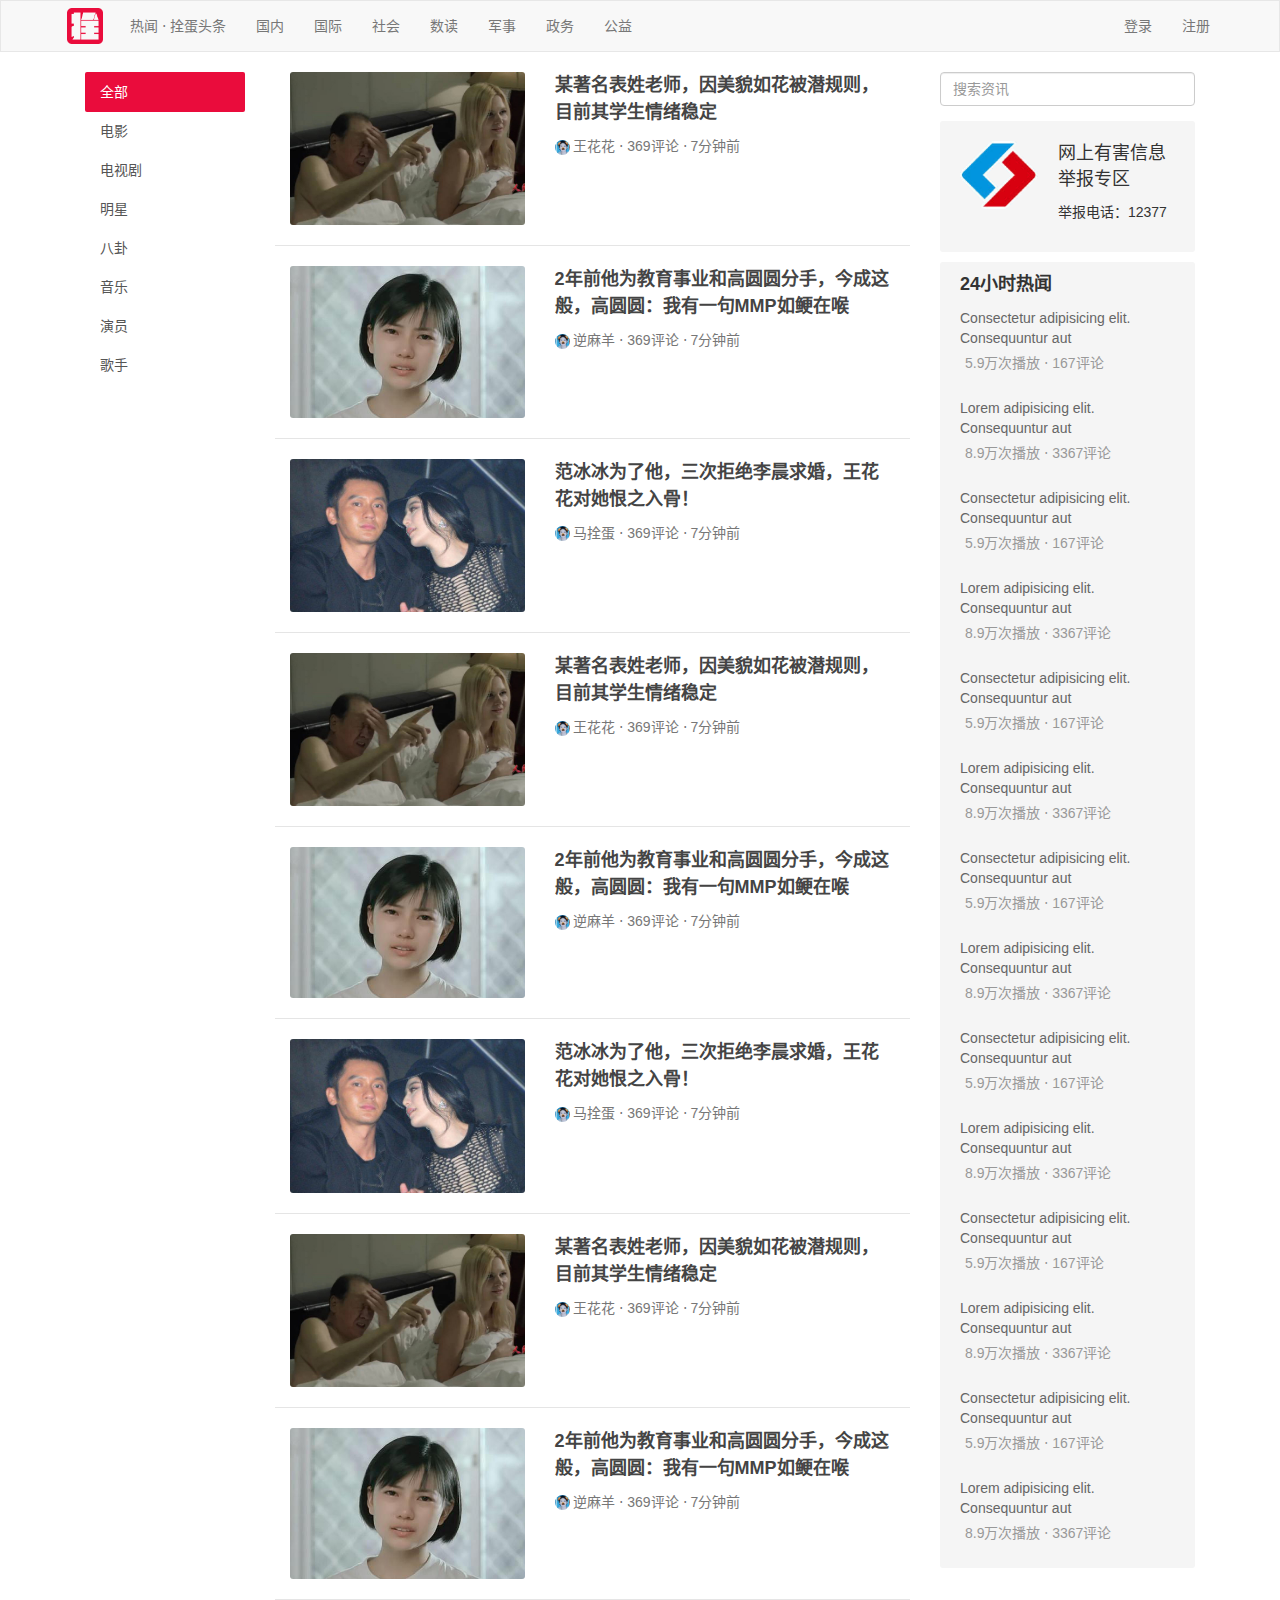
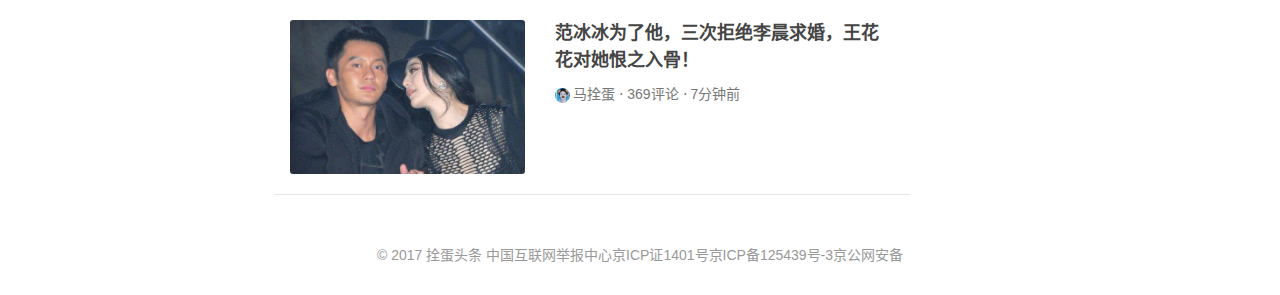
==== index.html @ 9f440f59 "first commit" ====
<!DOCTYPE html>
<html lang="zh-CN">

<head>
    <meta charset="UTF-8">
    <meta name="viewport" content="width=device-width, initial-scale=1.0">
    <meta http-equiv="X-UA-Compatible" content="ie=edge">
    <title>拴蛋头条</title>
    <link rel="stylesheet" href="css/bootstrap.min.css">
    <link rel="stylesheet" href="css/main.css">
</head>

<body>
<div class="navbar navbar-default">
    <div class="container">
        <div class="navbar-header">
            <a href="index.html" class="navbar-brand">
            </a>
        </div>
        <ul class="nav navbar-nav">
            <li><a href="#">热闻 ⋅ 拴蛋头条</a></li>
            <li><a href="#">国内</a></li>
            <li><a href="#">国际</a></li>
            <li><a href="#">社会</a></li>
            <li><a href="#">数读</a></li>
            <li><a href="#">军事</a></li>
            <li><a href="#">政务</a></li>
            <li><a href="#">公益</a></li>
        </ul>
        <ul class="nav navbar-nav navbar-right">
            <li><a href="login.html">登录</a></li>
            <li><a href="signup.html">注册</a></li>
        </ul>
    </div>
</div>
<div class="container">
    <div class="col-sm-2">
        <div class="list-group side-bar">
            <a class="list-group-item active" href="#">全部</a>
            <a class="list-group-item" href="#">电影</a>
            <a class="list-group-item" href="#">电视剧</a>
            <a class="list-group-item" href="#">明星</a>
            <a class="list-group-item" href="#">八卦</a>
            <a class="list-group-item" href="#">音乐</a>
            <a class="list-group-item" href="#">演员</a>
            <a class="list-group-item" href="#">歌手</a>
        </div>
    </div>
    <div class="col-sm-7">
        <div class="post-list">
            <div class="post-list-item">
                <div class="col-xs-5">
                    <img class="post-object" src="img/003.jpg">
                </div>
                <div class="col-xs-7">
                    <a href="news.html">
                        <div class="post-heading">某著名表姓老师，因美貌如花被潜规则，目前其学生情绪稳定</div>
                    </a>
                    <!-- <p>Lorem ipsum dolor sit amet, consectetur adipisicing elit. Consequuntur aut doloribus optio
                        eligendi id expedita recusandae...</p> -->
                    <p class="text-muted">
                        <span>
                            <img class="avatar" src="img/004.jpg">
                        王花花
                        </span> ⋅
                        <span>
                        369评论
                        </span> ⋅
                        <span>
                        7分钟前
                        </span>
                    </p>
                </div>
            </div>
            <div class="post-list-item">
                <div class="col-xs-5">
                    <img class="post-object" src="img/002.jpg">
                </div>
                <div class="col-xs-7">
                    <a href="news.html">
                        <div class="post-heading">2年前他为教育事业和高圆圆分手，今成这般，高圆圆：我有一句MMP如鲠在喉</div>
                    </a>
                    <!-- <p>Lorem ipsum dolor sit amet, consectetur adipisicing elit. Consequuntur aut doloribus optio
                        eligendi id expedita recusandae...</p> -->
                    <p class="text-muted">
                        <span>
                            <img class="avatar" src="img/004.jpg">
                        逆麻羊
                        </span> ⋅
                        <span>
                        369评论
                        </span> ⋅
                        <span>
                        7分钟前
                        </span>
                    </p>
                </div>
            </div>
            <div class="post-list-item">
                <div class="col-xs-5">
                    <img class="post-object" src="img/005.jpg">
                </div>
                <div class="col-xs-7">
                    <a href="news.html">
                        <div class="post-heading">范冰冰为了他，三次拒绝李晨求婚，王花花对她恨之入骨！</div>
                    </a>
                    <!-- <p>Lorem ipsum dolor sit amet, consectetur adipisicing elit. Consequuntur aut doloribus optio
                        eligendi id expedita recusandae...</p> -->
                    <p class="text-muted">
                        <span>
                            <img class="avatar" src="img/004.jpg">
                        马拴蛋
                        </span> ⋅
                        <span>
                        369评论
                        </span> ⋅
                        <span>
                        7分钟前
                        </span>
                    </p>
                </div>
            </div>
            <div class="post-list-item">
                <div class="col-xs-5">
                    <img class="post-object" src="img/003.jpg">
                </div>
                <div class="col-xs-7">
                    <a href="news.html">
                        <div class="post-heading">某著名表姓老师，因美貌如花被潜规则，目前其学生情绪稳定</div>
                    </a>
                    <!-- <p>Lorem ipsum dolor sit amet, consectetur adipisicing elit. Consequuntur aut doloribus optio
                        eligendi id expedita recusandae...</p> -->
                    <p class="text-muted">
                        <span>
                            <img class="avatar" src="img/004.jpg">
                        王花花
                        </span> ⋅
                        <span>
                        369评论
                        </span> ⋅
                        <span>
                        7分钟前
                        </span>
                    </p>
                </div>
            </div>
            <div class="post-list-item">
                <div class="col-xs-5">
                    <img class="post-object" src="img/002.jpg">
                </div>
                <div class="col-xs-7">
                    <a href="news.html">
                        <div class="post-heading">2年前他为教育事业和高圆圆分手，今成这般，高圆圆：我有一句MMP如鲠在喉</div>
                    </a>
                    <!-- <p>Lorem ipsum dolor sit amet, consectetur adipisicing elit. Consequuntur aut doloribus optio
                        eligendi id expedita recusandae...</p> -->
                    <p class="text-muted">
                        <span>
                            <img class="avatar" src="img/004.jpg">
                        逆麻羊
                        </span> ⋅
                        <span>
                        369评论
                        </span> ⋅
                        <span>
                        7分钟前
                        </span>
                    </p>
                </div>
            </div>
            <div class="post-list-item">
                <div class="col-xs-5">
                    <img class="post-object" src="img/005.jpg">
                </div>
                <div class="col-xs-7">
                    <a href="news.html">
                        <div class="post-heading">范冰冰为了他，三次拒绝李晨求婚，王花花对她恨之入骨！</div>
                    </a>
                    <!-- <p>Lorem ipsum dolor sit amet, consectetur adipisicing elit. Consequuntur aut doloribus optio
                        eligendi id expedita recusandae...</p> -->
                    <p class="text-muted">
                        <span>
                            <img class="avatar" src="img/004.jpg">
                        马拴蛋
                        </span> ⋅
                        <span>
                        369评论
                        </span> ⋅
                        <span>
                        7分钟前
                        </span>
                    </p>
                </div>
            </div>
            <div class="post-list-item">
                <div class="col-xs-5">
                    <img class="post-object" src="img/003.jpg">
                </div>
                <div class="col-xs-7">
                    <a href="news.html">
                        <div class="post-heading">某著名表姓老师，因美貌如花被潜规则，目前其学生情绪稳定</div>
                    </a>
                    <!-- <p>Lorem ipsum dolor sit amet, consectetur adipisicing elit. Consequuntur aut doloribus optio
                        eligendi id expedita recusandae...</p> -->
                    <p class="text-muted">
                        <span>
                            <img class="avatar" src="img/004.jpg">
                        王花花
                        </span> ⋅
                        <span>
                        369评论
                        </span> ⋅
                        <span>
                        7分钟前
                        </span>
                    </p>
                </div>
            </div>
            <div class="post-list-item">
                <div class="col-xs-5">
                    <img class="post-object" src="img/002.jpg">
                </div>
                <div class="col-xs-7">
                    <a href="news.html">
                        <div class="post-heading">2年前他为教育事业和高圆圆分手，今成这般，高圆圆：我有一句MMP如鲠在喉</div>
                    </a>
                    <!-- <p>Lorem ipsum dolor sit amet, consectetur adipisicing elit. Consequuntur aut doloribus optio
                        eligendi id expedita recusandae...</p> -->
                    <p class="text-muted">
                        <span>
                            <img class="avatar" src="img/004.jpg">
                        逆麻羊
                        </span> ⋅
                        <span>
                        369评论
                        </span> ⋅
                        <span>
                        7分钟前
                        </span>
                    </p>
                </div>
            </div>
            <div class="post-list-item">
                <div class="col-xs-5">
                    <img class="post-object" src="img/005.jpg">
                </div>
                <div class="col-xs-7">
                    <a href="news.html">
                        <div class="post-heading">范冰冰为了他，三次拒绝李晨求婚，王花花对她恨之入骨！</div>
                    </a>
                    <!-- <p>Lorem ipsum dolor sit amet, consectetur adipisicing elit. Consequuntur aut doloribus optio
                        eligendi id expedita recusandae...</p> -->
                    <p class="text-muted">
                        <span>
                            <img class="avatar" src="img/004.jpg">
                        马拴蛋
                        </span> ⋅
                        <span>
                        369评论
                        </span> ⋅
                        <span>
                        7分钟前
                        </span>
                    </p>
                </div>
            </div>
        </div>
    </div>
    <div class="col-sm-3">
      <div class="form-group">
        <input type="search" class="form-control" placeholder="搜索资讯">
      </div>
      <div class="side-bar-well clearfix">
        <div class="col-sm-5"><img src="img/1-1.png"></div>
        <div class="col-sm-7">
          <p class="side-bar-well-title">
            网上有害信息举报专区
          </p>
          <p>举报电话：12377</p>
        </div>
      </div>
      <div class="side-bar-well">
        <strong class="side-bar-well-title">
          24小时热闻
        </strong>
        <a href="#" class="news-item">
          <div class="news-title">Consectetur adipisicing elit. Consequuntur aut </div>
          <div class="news-info">
              5.9万次播放  ⋅ 167评论
          </div>
        </a>
        <a href="#" class="news-item">
          <div class="news-title">Lorem adipisicing elit. Consequuntur aut </div>
          <div class="news-info">
              8.9万次播放  ⋅ 3367评论
          </div>
        </a>
        <a href="#" class="news-item">
          <div class="news-title">Consectetur adipisicing elit. Consequuntur aut </div>
          <div class="news-info">
              5.9万次播放  ⋅ 167评论
          </div>
        </a>
        <a href="#" class="news-item">
          <div class="news-title">Lorem adipisicing elit. Consequuntur aut </div>
          <div class="news-info">
              8.9万次播放  ⋅ 3367评论
          </div>
        </a>
        <a href="#" class="news-item">
          <div class="news-title">Consectetur adipisicing elit. Consequuntur aut </div>
          <div class="news-info">
              5.9万次播放  ⋅ 167评论
          </div>
        </a>
        <a href="#" class="news-item">
          <div class="news-title">Lorem adipisicing elit. Consequuntur aut </div>
          <div class="news-info">
              8.9万次播放  ⋅ 3367评论
          </div>
        </a>
        <a href="#" class="news-item">
          <div class="news-title">Consectetur adipisicing elit. Consequuntur aut </div>
          <div class="news-info">
              5.9万次播放  ⋅ 167评论
          </div>
        </a>
        <a href="#" class="news-item">
          <div class="news-title">Lorem adipisicing elit. Consequuntur aut </div>
          <div class="news-info">
              8.9万次播放  ⋅ 3367评论
          </div>
        </a>
        <a href="#" class="news-item">
          <div class="news-title">Consectetur adipisicing elit. Consequuntur aut </div>
          <div class="news-info">
              5.9万次播放  ⋅ 167评论
          </div>
        </a>
        <a href="#" class="news-item">
          <div class="news-title">Lorem adipisicing elit. Consequuntur aut </div>
          <div class="news-info">
              8.9万次播放  ⋅ 3367评论
          </div>
        </a>
        <a href="#" class="news-item">
          <div class="news-title">Consectetur adipisicing elit. Consequuntur aut </div>
          <div class="news-info">
              5.9万次播放  ⋅ 167评论
          </div>
        </a>
        <a href="#" class="news-item">
          <div class="news-title">Lorem adipisicing elit. Consequuntur aut </div>
          <div class="news-info">
              8.9万次播放  ⋅ 3367评论
          </div>
        </a>
        <a href="#" class="news-item">
          <div class="news-title">Consectetur adipisicing elit. Consequuntur aut </div>
          <div class="news-info">
              5.9万次播放  ⋅ 167评论
          </div>
        </a>
        <a href="#" class="news-item">
          <div class="news-title">Lorem adipisicing elit. Consequuntur aut </div>
          <div class="news-info">
              8.9万次播放  ⋅ 3367评论
          </div>
        </a>
      </div>
    </div>
</div>
<div class="footer">
  © 2017 拴蛋头条 中国互联网举报中心京ICP证1401号京ICP备125439号-3京公网安备
</div>
</body>

</html>
---- css/main.css ----
a:hover {
  text-decoration: none;
}

img {
  display: block;
  width: 100%;
  border-radius: 3px;
}

.navbar {
  border-radius: 0;
}

.navbar-brand {
  width: 60px;
  background-image: url(../img/logo.png);
  background-repeat: no-repeat;
  background-size: 60%;
  background-position: center center;
}

.post-list-item {
  border-bottom: 1px solid #e5e5e5;
  padding-top: 20px;
  padding-bottom: 20px;
}

.post-list-item:first-child {
  padding-top: 0;
}

.post-list-item::before,
.post-list-item::after {
  content: "";
  display: block;
  clear: both;
}

.post-heading {
  font-size: 18px;
  font-weight: bold;
  color: #444;
  line-height: 1.5;
  margin-bottom: 10px;
}

.post-heading:hover {
  color: #000;
}

.avatar {
  display: inline-block;
  max-width: 15px;
  border-radius: 50%;
}

.side-bar .list-group-item {
  border:0;
  border-radius: 2px;
}

.list-group-item.active {
  background: #ea0c3c;
}
.list-group-item.active:hover {
  background: #ea0c3c;
}

.side-bar-well {
  padding: 10px;
  background: #f5f5f5;
  margin-bottom: 10px;
  border-radius: 3px;
}

.side-bar-well-title {
  font-size: 18px;
}

.news-item {
  display: block;
  color: #666;
}

.side-bar-well > * {
  padding: 10px;
}

.news-item:hover {
  background: rgba(0,0,0,.03);
}

.news-info {
  color: #999;
  padding: 5px;
}

.footer {
  margin-top: 20px;
  padding: 30px 0;
  color: #999;
  text-align: center;
}

.form-container  {
  max-width: 500px;
  margin: 0 auto;
}

.btn-primary {
  background-color: #ea0c3c;
  border-color: #ea0c3c;
}

.btn-primary:hover,
.btn-primary.focus,
.btn-primary:focus,
.btn-primary.active, .btn-primary:active, .open>.dropdown-toggle.btn-primary,
.btn-primary.active.focus, .btn-primary.active:focus, .btn-primary.active:hover, .btn-primary:active.focus, .btn-primary:active:focus, .btn-primary:active:hover, .open>.dropdown-toggle.btn-primary.focus, .open>.dropdown-toggle.btn-primary:focus, .open>.dropdown-toggle.btn-primary:hover {
  background-color: #d00e38;
  border-color: #d00e38;
}

.news .info {
  color: #999;
  font-size: 16px;
}

.news h1 {
  line-height: 1.5;
}

.news .content {
  font-size: 16px;
}
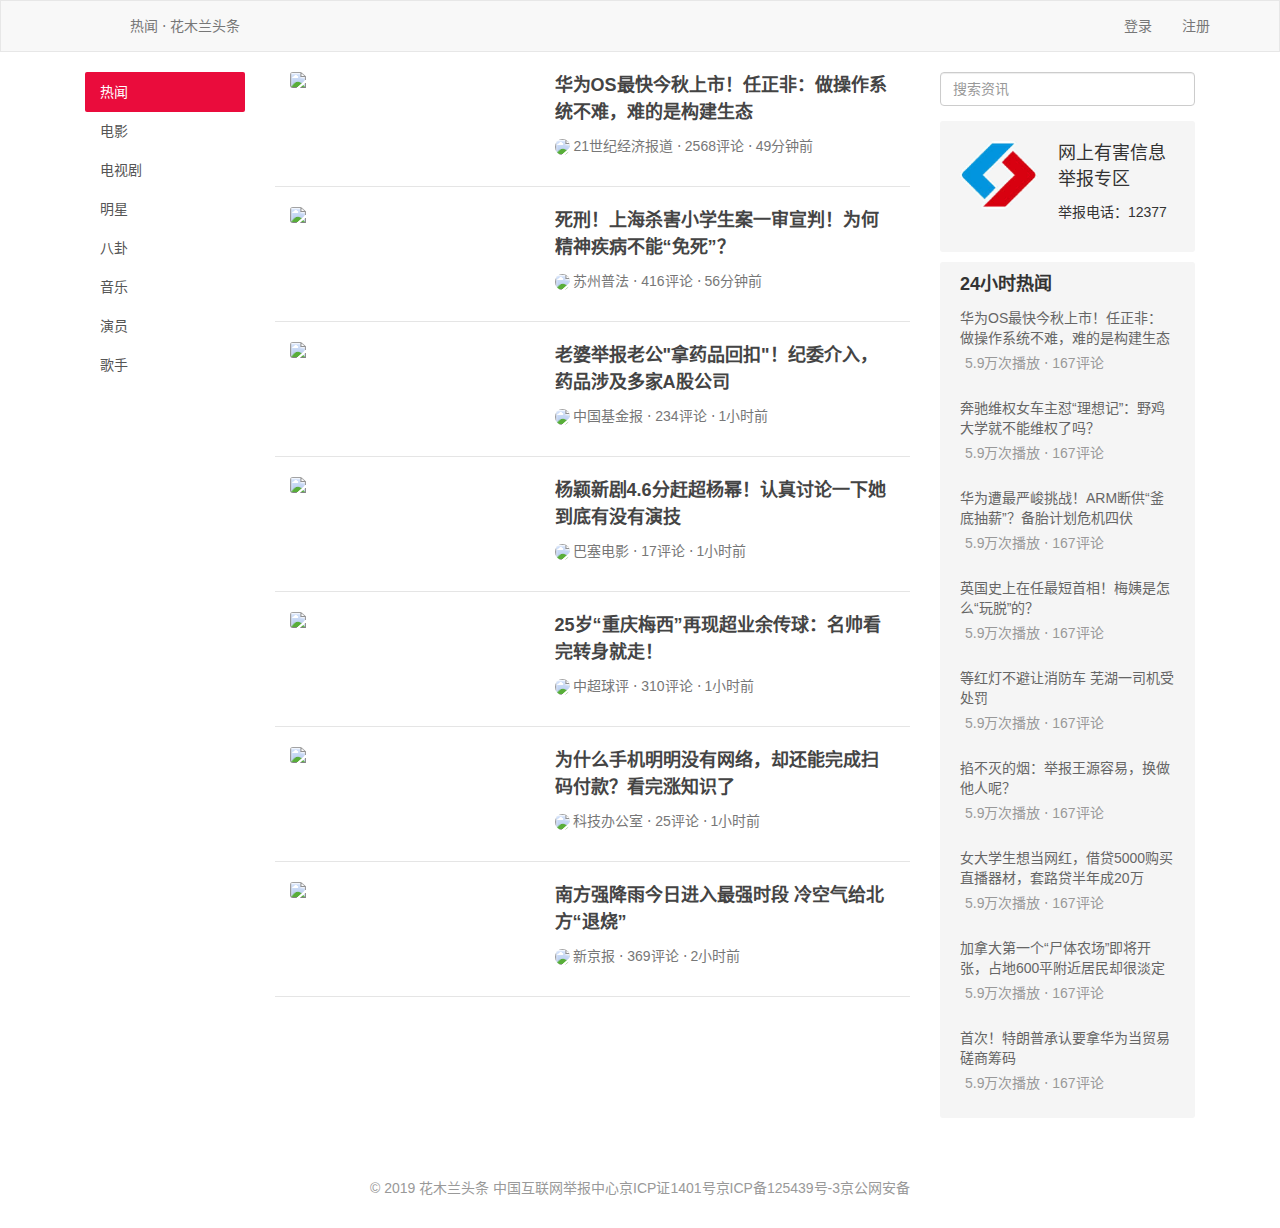
==== commit 1f68783e: "[ADD] real news from toutiao" ====
--- a/index.html
+++ b/index.html
@@ -5,374 +5,279 @@
     <meta charset="UTF-8">
     <meta name="viewport" content="width=device-width, initial-scale=1.0">
     <meta http-equiv="X-UA-Compatible" content="ie=edge">
-    <title>拴蛋头条</title>
+    <title>花木兰头条</title>
     <link rel="stylesheet" href="css/bootstrap.min.css">
     <link rel="stylesheet" href="css/main.css">
 </head>
 
 <body>
-<div class="navbar navbar-default">
+    <div class="navbar navbar-default">
+        <div class="container">
+            <div class="navbar-header">
+                <a href="index.html" class="navbar-brand">
+                </a>
+            </div>
+            <ul class="nav navbar-nav">
+                <li><a href="index.html">热闻 ⋅ 花木兰头条</a></li>
+            </ul>
+            <ul class="nav navbar-nav navbar-right">
+                <li><a href="login.html">登录</a></li>
+                <li><a href="signup.html">注册</a></li>
+            </ul>
+        </div>
+    </div>
     <div class="container">
-        <div class="navbar-header">
-            <a href="index.html" class="navbar-brand">
-            </a>
-        </div>
-        <ul class="nav navbar-nav">
-            <li><a href="#">热闻 ⋅ 拴蛋头条</a></li>
-            <li><a href="#">国内</a></li>
-            <li><a href="#">国际</a></li>
-            <li><a href="#">社会</a></li>
-            <li><a href="#">数读</a></li>
-            <li><a href="#">军事</a></li>
-            <li><a href="#">政务</a></li>
-            <li><a href="#">公益</a></li>
-        </ul>
-        <ul class="nav navbar-nav navbar-right">
-            <li><a href="login.html">登录</a></li>
-            <li><a href="signup.html">注册</a></li>
-        </ul>
+        <div class="col-sm-2">
+            <div class="list-group side-bar">
+                <a class="list-group-item active" href="#">热闻</a>
+                <a class="list-group-item" href="#">电影</a>
+                <a class="list-group-item" href="#">电视剧</a>
+                <a class="list-group-item" href="#">明星</a>
+                <a class="list-group-item" href="#">八卦</a>
+                <a class="list-group-item" href="#">音乐</a>
+                <a class="list-group-item" href="#">演员</a>
+                <a class="list-group-item" href="#">歌手</a>
+            </div>
+        </div>
+        <div class="col-sm-7">
+            <div class="post-list">
+                <div class="post-list-item">
+                    <div class="col-xs-5">
+                        <img class="post-object" src="https://p1.pstatp.com/list/190x124/pgc-image/RRRT0oU44vFFsX">
+                    </div>
+                    <div class="col-xs-7">
+                        <a href="hotspot/huawei-os.html">
+                            <div class="post-heading">华为OS最快今秋上市！任正非：做操作系统不难，难的是构建生态</div>
+                        </a>
+                        <p class="text-muted">
+                            <span>
+                                <img class="avatar" src="https://p3.pstatp.com/large/10715/2372225743">
+                                21世纪经济报道
+                            </span> ⋅
+                            <span>
+                                2568评论
+                            </span> ⋅
+                            <span>
+                                49分钟前
+                            </span>
+                        </p>
+                    </div>
+                </div>
+                <div class="post-list-item">
+                    <div class="col-xs-5">
+                        <img class="post-object" src="https://p1.pstatp.com/list/190x124/pgc-image/RRN78KACzRy9R7">
+                    </div>
+                    <div class="col-xs-7">
+                        <a href="hotspot/death.html">
+                            <div class="post-heading">死刑！上海杀害小学生案一审宣判！为何精神疾病不能“免死”？</div>
+                        </a>
+                        <p class="text-muted">
+                            <span>
+                                <img class="avatar" src="https://p3.pstatp.com/large/ef70002fd0402afb0c0">
+                                苏州普法
+                            </span> ⋅
+                            <span>
+                                416评论
+                            </span> ⋅
+                            <span>
+                                56分钟前
+                            </span>
+                        </p>
+                    </div>
+                </div>
+                <div class="post-list-item">
+                    <div class="col-xs-5">
+                        <img class="post-object" src="https://p3.pstatp.com/list/190x124/pgc-image/RRSK47xEiaBcRy">
+                    </div>
+                    <div class="col-xs-7">
+                        <a href="hotspot/drug-rebate.html">
+                            <div class="post-heading">老婆举报老公"拿药品回扣"！纪委介入，药品涉及多家A股公司</div>
+                        </a>
+                        <p class="text-muted">
+                            <span>
+                                <img class="avatar" src="https://p1.pstatp.com/large/439/2193372108">
+                                中国基金报
+                            </span> ⋅
+                            <span>
+                                234评论
+                            </span> ⋅
+                            <span>
+                                1小时前
+                            </span>
+                        </p>
+                    </div>
+                </div>
+                <div class="post-list-item">
+                    <div class="col-xs-5">
+                        <img class="post-object"
+                            src="https://p1.pstatp.com/list/190x124/pgc-image/7cfd8b61d8dd4e7395359197cc3b3169">
+                    </div>
+                    <div class="col-xs-7">
+                        <a href="hotspot/china-usa-mv.html">
+                            <div class="post-heading">杨颖新剧4.6分赶超杨幂！认真讨论一下她到底有没有演技</div>
+                        </a>
+                        <p class="text-muted">
+                            <span>
+                                <img class="avatar" src="https://p8.pstatp.com/large/5e7d0005ae5c51d7cc6f">
+                                巴塞电影
+                            </span> ⋅
+                            <span>
+                                17评论
+                            </span> ⋅
+                            <span>
+                                1小时前
+                            </span>
+                        </p>
+                    </div>
+                </div>
+                <div class="post-list-item">
+                    <div class="col-xs-5">
+                        <img class="post-object"
+                            src="https://p3.pstatp.com/list/190x124/pgc-image/b5932e265b9442529487686620b7ca17">
+                    </div>
+                    <div class="col-xs-7">
+                        <a href="hotspot/messi.html">
+                            <div class="post-heading"> 25岁“重庆梅西”再现超业余传球：名帅看完转身就走！ </div>
+                        </a>
+                        <p class="text-muted">
+                            <span>
+                                <img class="avatar" src="https://p2.pstatp.com/large/2b70026ae9936f282bc">
+                                中超球评
+                            </span> ⋅
+                            <span>
+                                310评论
+                            </span> ⋅
+                            <span>
+                                1小时前
+                            </span>
+                        </p>
+                    </div>
+                </div>
+                <div class="post-list-item">
+                    <div class="col-xs-5">
+                        <img class="post-object"
+                            src="https://p3.pstatp.com/list/190x124/pgc-image/2b78a219b78e4431ac9f96543258fd7e">
+                    </div>
+                    <div class="col-xs-7">
+                        <a href="hotspot/pay-without-network.html">
+                            <div class="post-heading"> 为什么手机明明没有网络，却还能完成扫码付款？看完涨知识了 </div>
+                        </a>
+                        <p class="text-muted">
+                            <span>
+                                <img class="avatar" src="https://p1.pstatp.com/large/ff1800003edc92704d4d">
+                                科技办公室
+                            </span> ⋅
+                            <span>
+                                25评论
+                            </span> ⋅
+                            <span>
+                                1小时前
+                            </span>
+                        </p>
+                    </div>
+                </div>
+                <div class="post-list-item">
+                    <div class="col-xs-5">
+                        <img class="post-object" src="https://p1.pstatp.com/list/190x124/pgc-image/RRR6iJx77h9vxr">
+                    </div>
+                    <div class="col-xs-7">
+                        <a href="hotspot/weather.html">
+                            <div class="post-heading">南方强降雨今日进入最强时段 冷空气给北方“退烧”</div>
+                        </a>
+                        <p class="text-muted">
+                            <span>
+                                <img class="avatar" src="https://p1.pstatp.com/large/8532/7581013616">
+                                新京报
+                            </span> ⋅
+                            <span>
+                                369评论
+                            </span> ⋅
+                            <span>
+                                2小时前
+                            </span>
+                        </p>
+                    </div>
+                </div>
+            </div>
+        </div>
+        <div class="col-sm-3">
+            <div class="form-group">
+                <input type="search" class="form-control" placeholder="搜索资讯">
+            </div>
+            <div class="side-bar-well clearfix">
+                <div class="col-sm-5"><img src="img/1-1.png"></div>
+                <div class="col-sm-7">
+                    <p class="side-bar-well-title">
+                        网上有害信息举报专区
+                    </p>
+                    <p>举报电话：12377</p>
+                </div>
+            </div>
+            <div class="side-bar-well">
+                <strong class="side-bar-well-title">
+                    24小时热闻
+                </strong>
+                <a href="#" class="news-item">
+                    <div class="news-title">华为OS最快今秋上市！任正非：做操作系统不难，难的是构建生态</div>
+                    <div class="news-info">
+                        5.9万次播放 ⋅ 167评论
+                    </div>
+                </a>
+                <a href="#" class="news-item">
+                    <div class="news-title">奔驰维权女车主怼“理想记”：野鸡大学就不能维权了吗？</div>
+                    <div class="news-info">
+                        5.9万次播放 ⋅ 167评论
+                    </div>
+                </a>
+                <a href="#" class="news-item">
+                    <div class="news-title"> 华为遭最严峻挑战！ARM断供“釜底抽薪”？备胎计划危机四伏 </div>
+                    <div class="news-info">
+                        5.9万次播放 ⋅ 167评论
+                    </div>
+                </a>
+                <a href="#" class="news-item">
+                    <div class="news-title"> 英国史上在任最短首相！梅姨是怎么“玩脱”的？ </div>
+                    <div class="news-info">
+                        5.9万次播放 ⋅ 167评论
+                    </div>
+                </a>
+                <a href="#" class="news-item">
+                    <div class="news-title"> 等红灯不避让消防车 芜湖一司机受处罚 </div>
+                    <div class="news-info">
+                        5.9万次播放 ⋅ 167评论
+                    </div>
+                </a>
+                <a href="#" class="news-item">
+                    <div class="news-title"> 掐不灭的烟：举报王源容易，换做他人呢？ </div>
+                    <div class="news-info">
+                        5.9万次播放 ⋅ 167评论
+                    </div>
+                </a>
+                <a href="#" class="news-item">
+                    <div class="news-title"> 女大学生想当网红，借贷5000购买直播器材，套路贷半年成20万 </div>
+                    <div class="news-info">
+                        5.9万次播放 ⋅ 167评论
+                    </div>
+                </a>
+                <a href="#" class="news-item">
+                    <div class="news-title"> 加拿大第一个“尸体农场”即将开张，占地600平附近居民却很淡定 </div>
+                    <div class="news-info">
+                        5.9万次播放 ⋅ 167评论
+                    </div>
+                </a>
+                <a href="#" class="news-item">
+                    <div class="news-title"> 首次！特朗普承认要拿华为当贸易磋商筹码 </div>
+                    <div class="news-info">
+                        5.9万次播放 ⋅ 167评论
+                    </div>
+                </a>
+            </div>
+        </div>
     </div>
+</body>
+
+<div class="footer">
+    © 2019 花木兰头条 中国互联网举报中心京ICP证1401号京ICP备125439号-3京公网安备
 </div>
-<div class="container">
-    <div class="col-sm-2">
-        <div class="list-group side-bar">
-            <a class="list-group-item active" href="#">全部</a>
-            <a class="list-group-item" href="#">电影</a>
-            <a class="list-group-item" href="#">电视剧</a>
-            <a class="list-group-item" href="#">明星</a>
-            <a class="list-group-item" href="#">八卦</a>
-            <a class="list-group-item" href="#">音乐</a>
-            <a class="list-group-item" href="#">演员</a>
-            <a class="list-group-item" href="#">歌手</a>
-        </div>
-    </div>
-    <div class="col-sm-7">
-        <div class="post-list">
-            <div class="post-list-item">
-                <div class="col-xs-5">
-                    <img class="post-object" src="img/003.jpg">
-                </div>
-                <div class="col-xs-7">
-                    <a href="news.html">
-                        <div class="post-heading">某著名表姓老师，因美貌如花被潜规则，目前其学生情绪稳定</div>
-                    </a>
-                    <!-- <p>Lorem ipsum dolor sit amet, consectetur adipisicing elit. Consequuntur aut doloribus optio
-                        eligendi id expedita recusandae...</p> -->
-                    <p class="text-muted">
-                        <span>
-                            <img class="avatar" src="img/004.jpg">
-                        王花花
-                        </span> ⋅
-                        <span>
-                        369评论
-                        </span> ⋅
-                        <span>
-                        7分钟前
-                        </span>
-                    </p>
-                </div>
-            </div>
-            <div class="post-list-item">
-                <div class="col-xs-5">
-                    <img class="post-object" src="img/002.jpg">
-                </div>
-                <div class="col-xs-7">
-                    <a href="news.html">
-                        <div class="post-heading">2年前他为教育事业和高圆圆分手，今成这般，高圆圆：我有一句MMP如鲠在喉</div>
-                    </a>
-                    <!-- <p>Lorem ipsum dolor sit amet, consectetur adipisicing elit. Consequuntur aut doloribus optio
-                        eligendi id expedita recusandae...</p> -->
-                    <p class="text-muted">
-                        <span>
-                            <img class="avatar" src="img/004.jpg">
-                        逆麻羊
-                        </span> ⋅
-                        <span>
-                        369评论
-                        </span> ⋅
-                        <span>
-                        7分钟前
-                        </span>
-                    </p>
-                </div>
-            </div>
-            <div class="post-list-item">
-                <div class="col-xs-5">
-                    <img class="post-object" src="img/005.jpg">
-                </div>
-                <div class="col-xs-7">
-                    <a href="news.html">
-                        <div class="post-heading">范冰冰为了他，三次拒绝李晨求婚，王花花对她恨之入骨！</div>
-                    </a>
-                    <!-- <p>Lorem ipsum dolor sit amet, consectetur adipisicing elit. Consequuntur aut doloribus optio
-                        eligendi id expedita recusandae...</p> -->
-                    <p class="text-muted">
-                        <span>
-                            <img class="avatar" src="img/004.jpg">
-                        马拴蛋
-                        </span> ⋅
-                        <span>
-                        369评论
-                        </span> ⋅
-                        <span>
-                        7分钟前
-                        </span>
-                    </p>
-                </div>
-            </div>
-            <div class="post-list-item">
-                <div class="col-xs-5">
-                    <img class="post-object" src="img/003.jpg">
-                </div>
-                <div class="col-xs-7">
-                    <a href="news.html">
-                        <div class="post-heading">某著名表姓老师，因美貌如花被潜规则，目前其学生情绪稳定</div>
-                    </a>
-                    <!-- <p>Lorem ipsum dolor sit amet, consectetur adipisicing elit. Consequuntur aut doloribus optio
-                        eligendi id expedita recusandae...</p> -->
-                    <p class="text-muted">
-                        <span>
-                            <img class="avatar" src="img/004.jpg">
-                        王花花
-                        </span> ⋅
-                        <span>
-                        369评论
-                        </span> ⋅
-                        <span>
-                        7分钟前
-                        </span>
-                    </p>
-                </div>
-            </div>
-            <div class="post-list-item">
-                <div class="col-xs-5">
-                    <img class="post-object" src="img/002.jpg">
-                </div>
-                <div class="col-xs-7">
-                    <a href="news.html">
-                        <div class="post-heading">2年前他为教育事业和高圆圆分手，今成这般，高圆圆：我有一句MMP如鲠在喉</div>
-                    </a>
-                    <!-- <p>Lorem ipsum dolor sit amet, consectetur adipisicing elit. Consequuntur aut doloribus optio
-                        eligendi id expedita recusandae...</p> -->
-                    <p class="text-muted">
-                        <span>
-                            <img class="avatar" src="img/004.jpg">
-                        逆麻羊
-                        </span> ⋅
-                        <span>
-                        369评论
-                        </span> ⋅
-                        <span>
-                        7分钟前
-                        </span>
-                    </p>
-                </div>
-            </div>
-            <div class="post-list-item">
-                <div class="col-xs-5">
-                    <img class="post-object" src="img/005.jpg">
-                </div>
-                <div class="col-xs-7">
-                    <a href="news.html">
-                        <div class="post-heading">范冰冰为了他，三次拒绝李晨求婚，王花花对她恨之入骨！</div>
-                    </a>
-                    <!-- <p>Lorem ipsum dolor sit amet, consectetur adipisicing elit. Consequuntur aut doloribus optio
-                        eligendi id expedita recusandae...</p> -->
-                    <p class="text-muted">
-                        <span>
-                            <img class="avatar" src="img/004.jpg">
-                        马拴蛋
-                        </span> ⋅
-                        <span>
-                        369评论
-                        </span> ⋅
-                        <span>
-                        7分钟前
-                        </span>
-                    </p>
-                </div>
-            </div>
-            <div class="post-list-item">
-                <div class="col-xs-5">
-                    <img class="post-object" src="img/003.jpg">
-                </div>
-                <div class="col-xs-7">
-                    <a href="news.html">
-                        <div class="post-heading">某著名表姓老师，因美貌如花被潜规则，目前其学生情绪稳定</div>
-                    </a>
-                    <!-- <p>Lorem ipsum dolor sit amet, consectetur adipisicing elit. Consequuntur aut doloribus optio
-                        eligendi id expedita recusandae...</p> -->
-                    <p class="text-muted">
-                        <span>
-                            <img class="avatar" src="img/004.jpg">
-                        王花花
-                        </span> ⋅
-                        <span>
-                        369评论
-                        </span> ⋅
-                        <span>
-                        7分钟前
-                        </span>
-                    </p>
-                </div>
-            </div>
-            <div class="post-list-item">
-                <div class="col-xs-5">
-                    <img class="post-object" src="img/002.jpg">
-                </div>
-                <div class="col-xs-7">
-                    <a href="news.html">
-                        <div class="post-heading">2年前他为教育事业和高圆圆分手，今成这般，高圆圆：我有一句MMP如鲠在喉</div>
-                    </a>
-                    <!-- <p>Lorem ipsum dolor sit amet, consectetur adipisicing elit. Consequuntur aut doloribus optio
-                        eligendi id expedita recusandae...</p> -->
-                    <p class="text-muted">
-                        <span>
-                            <img class="avatar" src="img/004.jpg">
-                        逆麻羊
-                        </span> ⋅
-                        <span>
-                        369评论
-                        </span> ⋅
-                        <span>
-                        7分钟前
-                        </span>
-                    </p>
-                </div>
-            </div>
-            <div class="post-list-item">
-                <div class="col-xs-5">
-                    <img class="post-object" src="img/005.jpg">
-                </div>
-                <div class="col-xs-7">
-                    <a href="news.html">
-                        <div class="post-heading">范冰冰为了他，三次拒绝李晨求婚，王花花对她恨之入骨！</div>
-                    </a>
-                    <!-- <p>Lorem ipsum dolor sit amet, consectetur adipisicing elit. Consequuntur aut doloribus optio
-                        eligendi id expedita recusandae...</p> -->
-                    <p class="text-muted">
-                        <span>
-                            <img class="avatar" src="img/004.jpg">
-                        马拴蛋
-                        </span> ⋅
-                        <span>
-                        369评论
-                        </span> ⋅
-                        <span>
-                        7分钟前
-                        </span>
-                    </p>
-                </div>
-            </div>
-        </div>
-    </div>
-    <div class="col-sm-3">
-      <div class="form-group">
-        <input type="search" class="form-control" placeholder="搜索资讯">
-      </div>
-      <div class="side-bar-well clearfix">
-        <div class="col-sm-5"><img src="img/1-1.png"></div>
-        <div class="col-sm-7">
-          <p class="side-bar-well-title">
-            网上有害信息举报专区
-          </p>
-          <p>举报电话：12377</p>
-        </div>
-      </div>
-      <div class="side-bar-well">
-        <strong class="side-bar-well-title">
-          24小时热闻
-        </strong>
-        <a href="#" class="news-item">
-          <div class="news-title">Consectetur adipisicing elit. Consequuntur aut </div>
-          <div class="news-info">
-              5.9万次播放  ⋅ 167评论
-          </div>
-        </a>
-        <a href="#" class="news-item">
-          <div class="news-title">Lorem adipisicing elit. Consequuntur aut </div>
-          <div class="news-info">
-              8.9万次播放  ⋅ 3367评论
-          </div>
-        </a>
-        <a href="#" class="news-item">
-          <div class="news-title">Consectetur adipisicing elit. Consequuntur aut </div>
-          <div class="news-info">
-              5.9万次播放  ⋅ 167评论
-          </div>
-        </a>
-        <a href="#" class="news-item">
-          <div class="news-title">Lorem adipisicing elit. Consequuntur aut </div>
-          <div class="news-info">
-              8.9万次播放  ⋅ 3367评论
-          </div>
-        </a>
-        <a href="#" class="news-item">
-          <div class="news-title">Consectetur adipisicing elit. Consequuntur aut </div>
-          <div class="news-info">
-              5.9万次播放  ⋅ 167评论
-          </div>
-        </a>
-        <a href="#" class="news-item">
-          <div class="news-title">Lorem adipisicing elit. Consequuntur aut </div>
-          <div class="news-info">
-              8.9万次播放  ⋅ 3367评论
-          </div>
-        </a>
-        <a href="#" class="news-item">
-          <div class="news-title">Consectetur adipisicing elit. Consequuntur aut </div>
-          <div class="news-info">
-              5.9万次播放  ⋅ 167评论
-          </div>
-        </a>
-        <a href="#" class="news-item">
-          <div class="news-title">Lorem adipisicing elit. Consequuntur aut </div>
-          <div class="news-info">
-              8.9万次播放  ⋅ 3367评论
-          </div>
-        </a>
-        <a href="#" class="news-item">
-          <div class="news-title">Consectetur adipisicing elit. Consequuntur aut </div>
-          <div class="news-info">
-              5.9万次播放  ⋅ 167评论
-          </div>
-        </a>
-        <a href="#" class="news-item">
-          <div class="news-title">Lorem adipisicing elit. Consequuntur aut </div>
-          <div class="news-info">
-              8.9万次播放  ⋅ 3367评论
-          </div>
-        </a>
-        <a href="#" class="news-item">
-          <div class="news-title">Consectetur adipisicing elit. Consequuntur aut </div>
-          <div class="news-info">
-              5.9万次播放  ⋅ 167评论
-          </div>
-        </a>
-        <a href="#" class="news-item">
-          <div class="news-title">Lorem adipisicing elit. Consequuntur aut </div>
-          <div class="news-info">
-              8.9万次播放  ⋅ 3367评论
-          </div>
-        </a>
-        <a href="#" class="news-item">
-          <div class="news-title">Consectetur adipisicing elit. Consequuntur aut </div>
-          <div class="news-info">
-              5.9万次播放  ⋅ 167评论
-          </div>
-        </a>
-        <a href="#" class="news-item">
-          <div class="news-title">Lorem adipisicing elit. Consequuntur aut </div>
-          <div class="news-info">
-              8.9万次播放  ⋅ 3367评论
-          </div>
-        </a>
-      </div>
-    </div>
-</div>
-<div class="footer">
-  © 2017 拴蛋头条 中国互联网举报中心京ICP证1401号京ICP备125439号-3京公网安备
-</div>
-</body>
-
-</html>
+
+</html>--- a/css/main.css
+++ b/css/main.css
@@ -14,7 +14,7 @@
 
 .navbar-brand {
   width: 60px;
-  background-image: url(../img/logo.png);
+  /* background-image: url(../img/logo.png); */
   background-repeat: no-repeat;
   background-size: 60%;
   background-position: center center;
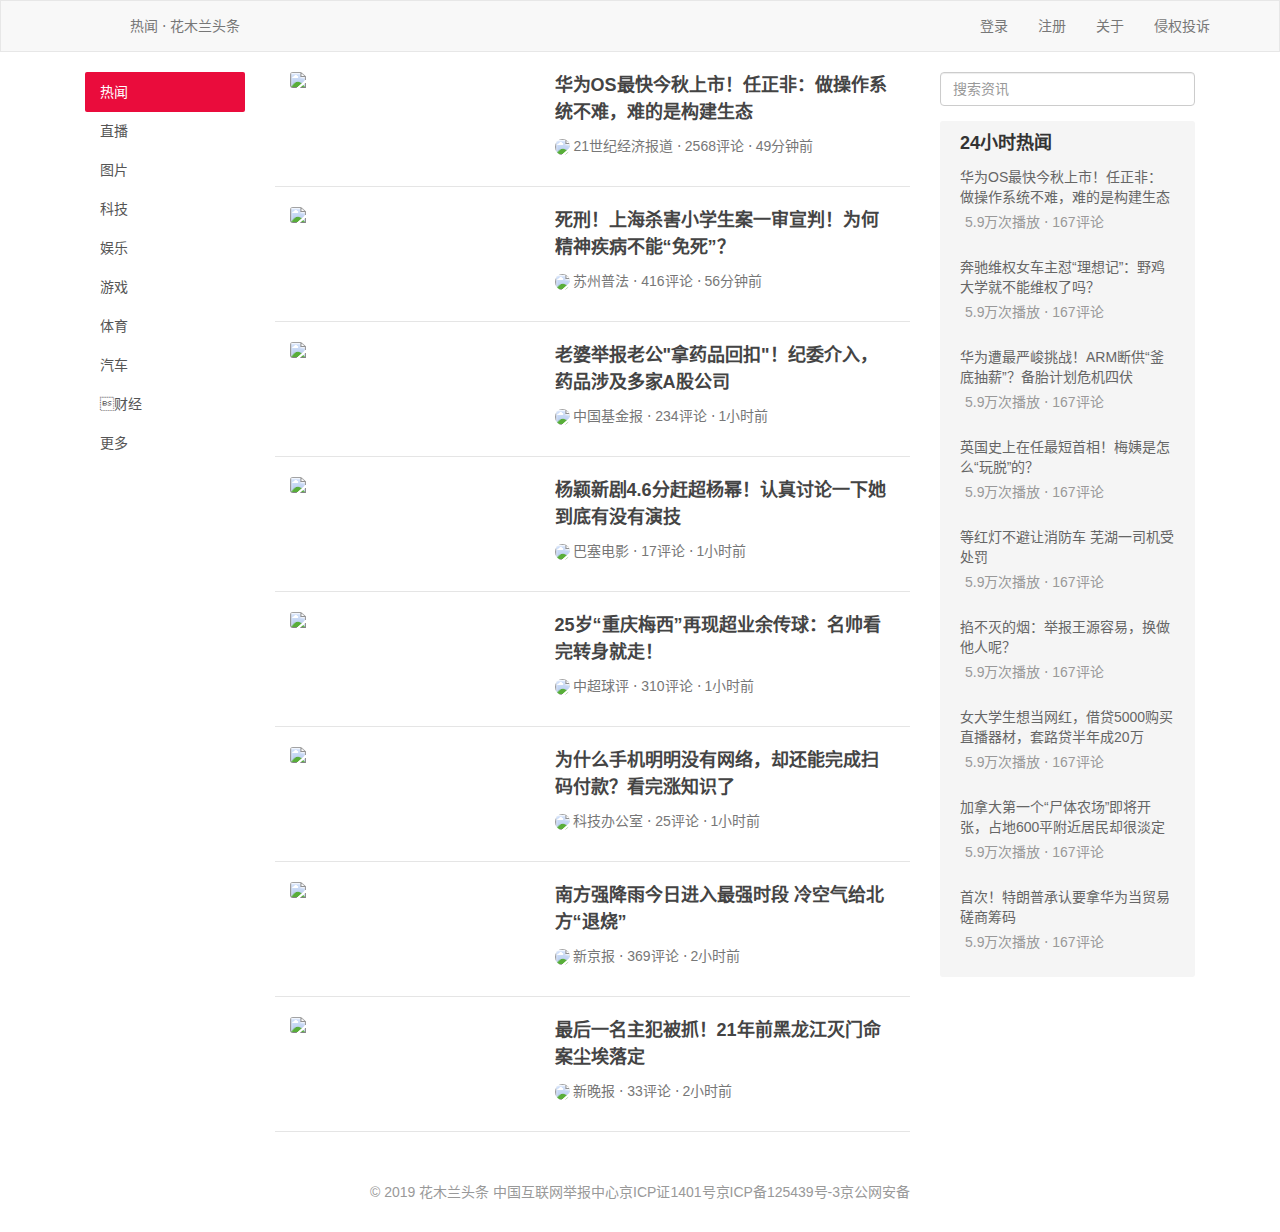
==== commit 9fc488f5: "[ADD] reset passowrd and about" ====
--- a/index.html
+++ b/index.html
@@ -23,6 +23,8 @@
             <ul class="nav navbar-nav navbar-right">
                 <li><a href="login.html">登录</a></li>
                 <li><a href="signup.html">注册</a></li>
+                <li><a href="about.html">关于</a></li>
+                <li><a href="complain.html">侵权投诉</a></li>
             </ul>
         </div>
     </div>
@@ -30,13 +32,15 @@
         <div class="col-sm-2">
             <div class="list-group side-bar">
                 <a class="list-group-item active" href="#">热闻</a>
-                <a class="list-group-item" href="#">电影</a>
-                <a class="list-group-item" href="#">电视剧</a>
-                <a class="list-group-item" href="#">明星</a>
-                <a class="list-group-item" href="#">八卦</a>
-                <a class="list-group-item" href="#">音乐</a>
-                <a class="list-group-item" href="#">演员</a>
-                <a class="list-group-item" href="#">歌手</a>
+                <a class="list-group-item" href="#">直播</a>
+                <a class="list-group-item" href="#">图片</a>
+                <a class="list-group-item" href="#">科技</a>
+                <a class="list-group-item" href="#">娱乐</a>
+                <a class="list-group-item" href="#">游戏</a>
+                <a class="list-group-item" href="#">体育</a>
+                <a class="list-group-item" href="#">汽车</a>
+                <a class="list-group-item" href="#">财经</a>
+                <a class="list-group-item" href="#">更多</a>
             </div>
         </div>
         <div class="col-sm-7">
@@ -191,6 +195,28 @@
                             </span> ⋅
                             <span>
                                 369评论
+                            </span> ⋅
+                            <span>
+                                2小时前
+                            </span>
+                        </p>
+                    </div>
+                </div>
+                <div class="post-list-item">
+                    <div class="col-xs-5">
+                        <img class="post-object" src="https://p3.pstatp.com/list/190x124/pgc-image/RRPHwERFKNqZXs">
+                    </div>
+                    <div class="col-xs-7">
+                        <a href="hotspot/heilongjiang.html">
+                            <div class="post-heading"> 最后一名主犯被抓！21年前黑龙江灭门命案尘埃落定 </div>
+                        </a>
+                        <p class="text-muted">
+                            <span>
+                                <img class="avatar" src="https://p2.pstatp.com/large/4d000b335b9f9ada94">
+                                新晚报
+                            </span> ⋅
+                            <span>
+                                33评论
                             </span> ⋅
                             <span>
                                 2小时前
@@ -204,15 +230,7 @@
             <div class="form-group">
                 <input type="search" class="form-control" placeholder="搜索资讯">
             </div>
-            <div class="side-bar-well clearfix">
-                <div class="col-sm-5"><img src="img/1-1.png"></div>
-                <div class="col-sm-7">
-                    <p class="side-bar-well-title">
-                        网上有害信息举报专区
-                    </p>
-                    <p>举报电话：12377</p>
-                </div>
-            </div>
+            
             <div class="side-bar-well">
                 <strong class="side-bar-well-title">
                     24小时热闻
--- a/css/main.css
+++ b/css/main.css
@@ -134,3 +134,33 @@
 .news .content {
   font-size: 16px;
 }
+
+.ps-tips {
+  font-size: 13px;
+  color: #777;
+  margin: 8px 0;
+}
+
+.code-btn {
+  position: absolute;
+  top: 0;
+  right: 0;
+  color: #406599;
+  cursor: pointer;
+  font-size: 16px;
+  width: 80px;
+  height: 42px;
+  line-height: 42px;
+  padding: 0 16px;
+  text-align: center;
+}
+
+.doc-container {
+  width: 1120px;
+  margin: 30px auto;
+  background-color: #fff;
+  box-shadow: 0 1px 1px #ddd;
+  position: relative;
+  padding: 30px 70px;
+  text-align: justify;
+}
